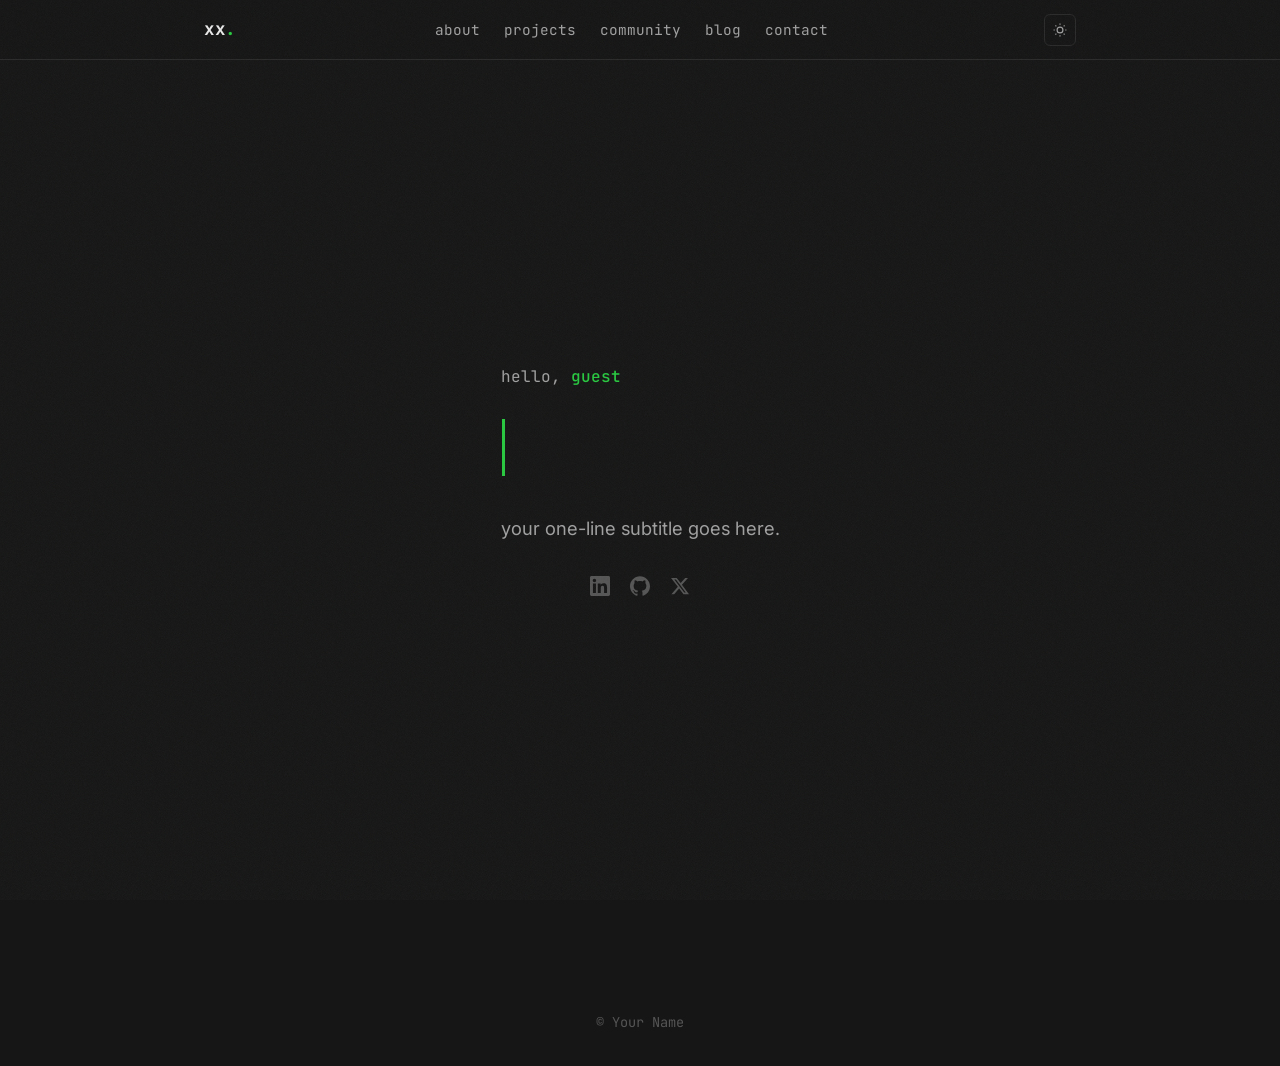
==== index.html @ 71f89a2e "Initial release of portfolio theme" ====
<!DOCTYPE html>
<html lang="en">

<head>
  <meta charset="UTF-8" />
  <link rel="icon" type="image/png" href="/public/favicon.png" />
  <link rel="apple-touch-icon" href="/public/favicon.png" />
  <meta name="viewport" content="width=device-width, initial-scale=1.0" />

  <!-- Primary Meta Tags -->
  <!-- REPLACE: Update title, description, and og:url with your info -->
  <title>Your Name | Your Title</title>
  <meta name="title" content="Your Name | Your Title" />
  <meta name="description" content="Your short bio or tagline goes here." />

  <!-- Open Graph / Facebook -->
  <meta property="og:type" content="website" />
  <meta property="og:url" content="https://www.yoursite.com" />
  <meta property="og:title" content="Your Name | Your Title" />
  <meta property="og:description" content="Your short bio or tagline goes here." />
  <meta property="og:image" content="https://www.yoursite.com/link-preview.png" />
  <meta property="og:image:width" content="1200" />
  <meta property="og:image:height" content="630" />
  <meta property="og:image:type" content="image/png" />

  <!-- Twitter -->
  <meta property="twitter:card" content="summary_large_image" />
  <meta property="twitter:url" content="https://www.yoursite.com" />
  <meta property="twitter:title" content="Your Name | Your Title" />
  <meta property="twitter:description" content="Your short bio or tagline goes here." />
  <meta property="twitter:image" content="https://www.yoursite.com/link-preview.png" />

  <!-- Fonts -->
  <link rel="preconnect" href="https://fonts.googleapis.com">
  <link rel="preconnect" href="https://fonts.gstatic.com" crossorigin>
  <link
    href="https://fonts.googleapis.com/css2?family=JetBrains+Mono:wght@300;400;500;600;700&family=Inter:wght@300;400;500;600;700&display=swap"
    rel="stylesheet">

  <link rel="stylesheet" href="styles.css">
  <script>
    (function () {
      const theme = localStorage.getItem('theme') || 'dark';
      document.documentElement.setAttribute('data-theme', theme);
    })();
  </script>
</head>

<body class="loading">
  <!-- Preloader -->
  <!-- REPLACE: Change "xx" to your initials -->
  <div id="preloader" class="preloader">
    <div class="preloader-content">
      <div class="preloader-logo">xx<span>.</span></div>
      <div class="loading-bar-container">
        <div class="loading-bar"></div>
      </div>
    </div>
  </div>

  <!-- Navbar -->
  <!-- REPLACE: Change "xx" to your initials -->
  <nav class="navbar">
    <div class="container navbar-content">
      <a href="/" class="logo">xx<span>.</span></a>

      <div class="nav-links">
        <a href="/about" class="nav-link">about</a>
        <a href="/projects" class="nav-link">projects</a>
        <a href="/community" class="nav-link">community</a>
        <a href="/blog" class="nav-link">blog</a>
        <a href="/contact" class="nav-link">contact</a>
      </div>

      <!-- Theme Toggle -->
      <button class="theme-toggle" onclick="toggleTheme()" aria-label="Toggle theme">
        <svg class="icon-moon" viewBox="0 0 24 24" fill="none" stroke="currentColor" stroke-width="2">
          <path d="M21 12.79A9 9 0 1 1 11.21 3 7 7 0 0 0 21 12.79z"></path>
        </svg>
        <svg class="icon-sun" viewBox="0 0 24 24" fill="none" stroke="currentColor" stroke-width="2">
          <circle cx="12" cy="12" r="5"></circle>
          <line x1="12" y1="1" x2="12" y2="3"></line>
          <line x1="12" y1="21" x2="12" y2="23"></line>
          <line x1="4.22" y1="4.22" x2="5.64" y2="5.64"></line>
          <line x1="18.36" y1="18.36" x2="19.78" y2="19.78"></line>
          <line x1="1" y1="12" x2="3" y2="12"></line>
          <line x1="21" y1="12" x2="23" y2="12"></line>
          <line x1="4.22" y1="19.78" x2="5.64" y2="18.36"></line>
          <line x1="18.36" y1="5.64" x2="19.78" y2="4.22"></line>
        </svg>
      </button>

      <button class="menu-toggle text-primary" id="menu-toggle" onclick="toggleMobileMenu()">
        <span class="hamburger-line"></span>
        <span class="hamburger-line"></span>
        <span class="hamburger-line"></span>
      </button>
    </div>

    <!-- Mobile Menu -->
    <div id="mobile-nav" class="mobile-nav">
      <a href="/about" class="mobile-nav-link">about</a>
      <a href="/projects" class="mobile-nav-link">projects</a>
      <a href="/community" class="mobile-nav-link">community</a>
      <a href="/blog" class="mobile-nav-link">blog</a>
      <a href="/contact" class="mobile-nav-link">contact</a>
    </div>
  </nav>

  <!-- Hero Section -->
  <section id="hero" class="hero container">
    <div class="hero-prompt">
      hello, <span id="user-ip" class="hero-ip">guest</span>
    </div>

    <h1 class="hero-title">
      <span id="typewriter-text"></span><span class="cursor"></span>
    </h1>

    <!-- REPLACE: Update your subtitle -->
    <p class="hero-subtitle">
      your one-line subtitle goes here.
    </p>

    <!-- REPLACE: Update social links -->
    <div class="hero-socials">
      <a href="https://linkedin.com/in/yourlinkedin" target="_blank" aria-label="LinkedIn">
        <svg viewBox="0 0 24 24" fill="currentColor"><path d="M20.447 20.452h-3.554v-5.569c0-1.328-.027-3.037-1.852-3.037-1.853 0-2.136 1.445-2.136 2.939v5.667H9.351V9h3.414v1.561h.046c.477-.9 1.637-1.85 3.37-1.85 3.601 0 4.267 2.37 4.267 5.455v6.286zM5.337 7.433a2.062 2.062 0 0 1-2.063-2.065 2.064 2.064 0 1 1 2.063 2.065zm1.782 13.019H3.555V9h3.564v11.452zM22.225 0H1.771C.792 0 0 .774 0 1.729v20.542C0 23.227.792 24 1.771 24h20.451C23.2 24 24 23.227 24 22.271V1.729C24 .774 23.2 0 22.222 0h.003z"/></svg>
      </a>
      <a href="https://github.com/yourgithub" target="_blank" aria-label="GitHub">
        <svg viewBox="0 0 24 24" fill="currentColor"><path d="M12 .297c-6.63 0-12 5.373-12 12 0 5.303 3.438 9.8 8.205 11.385.6.113.82-.258.82-.577 0-.285-.01-1.04-.015-2.04-3.338.724-4.042-1.61-4.042-1.61C4.422 18.07 3.633 17.7 3.633 17.7c-1.087-.744.084-.729.084-.729 1.205.084 1.838 1.236 1.838 1.236 1.07 1.835 2.809 1.305 3.495.998.108-.776.417-1.305.76-1.605-2.665-.3-5.466-1.332-5.466-5.93 0-1.31.465-2.38 1.235-3.22-.135-.303-.54-1.523.105-3.176 0 0 1.005-.322 3.3 1.23.96-.267 1.98-.399 3-.405 1.02.006 2.04.138 3 .405 2.28-1.552 3.285-1.23 3.285-1.23.645 1.653.24 2.873.12 3.176.765.84 1.23 1.91 1.23 3.22 0 4.61-2.805 5.625-5.475 5.92.42.36.81 1.096.81 2.22 0 1.606-.015 2.896-.015 3.286 0 .315.21.69.825.57C20.565 22.092 24 17.592 24 12.297c0-6.627-5.373-12-12-12"/></svg>
      </a>
      <a href="https://x.com/yourx" target="_blank" aria-label="X">
        <svg viewBox="0 0 24 24" fill="currentColor"><path d="M18.244 2.25h3.308l-7.227 8.26 8.502 11.24H16.17l-5.214-6.817L4.99 21.75H1.68l7.73-8.835L1.254 2.25H8.08l4.713 6.231zm-1.161 17.52h1.833L7.084 4.126H5.117z"/></svg>
      </a>
    </div>
  </section>

  <!-- REPLACE: Update copyright name -->
  <footer>
    <div class="container">
      <div>&copy; Your Name</div>
    </div>
  </footer>

  <script src="main.js"></script>
</body>

</html>
---- styles.css ----
/* ===================================
   CSS Variables & Theme
   =================================== */
:root {
  --bg-color: #161616;
  --surface-color: #1e1e1e;
  --text-primary: #e8e8e8;
  --text-secondary: #a0a0a0;
  --text-dim: #555555;

  --accent-color: #28c840;
  --accent-hover: #33d44d;

  --border-color: #2a2a2a;
  --border-active: #404040;

  --terminal-bg: #1a1a1a;
  --terminal-chrome: #202020;

  --font-mono: 'JetBrains Mono', 'Fira Code', monospace;
  --font-sans: 'Inter', system-ui, sans-serif;

  --spacing-xs: 0.5rem;
  --spacing-sm: 1rem;
  --spacing-md: 2rem;
  --spacing-lg: 4rem;
  --spacing-xl: 8rem;

  --container-width: 920px;

  --transition-fast: 0.1s ease;
  --transition-smooth: 0.3s ease;
}

/* Light Theme */
[data-theme="light"] {
  --bg-color: #fafafa;
  --surface-color: #ffffff;
  --text-primary: #1a1a1a;
  --text-secondary: #555555;
  --text-dim: #999999;

  --accent-color: #1a9e32;
  --accent-hover: #158a2a;

  --border-color: #e5e5e5;
  --border-active: #d4d4d4;

  --terminal-bg: #1a1a2e;
  --terminal-chrome: #141425;
}

/* ===================================
   Theme Toggle Button
   =================================== */
.theme-toggle {
  width: 32px;
  height: 32px;
  border-radius: 6px;
  background: transparent;
  border: 1px solid var(--border-color);
  cursor: pointer;
  display: flex;
  align-items: center;
  justify-content: center;
  transition: var(--transition-fast);
  color: var(--text-secondary);
  margin-left: 1rem;
  flex-shrink: 0;
}

.theme-toggle:hover {
  border-color: var(--text-dim);
  color: var(--text-primary);
}

.theme-toggle svg {
  width: 14px;
  height: 14px;
}

.theme-toggle .icon-sun {
  display: none;
}

.theme-toggle .icon-moon {
  display: none;
}

/* Light mode: show moon (click to go dark) */
[data-theme="light"] .theme-toggle .icon-moon {
  display: block;
}

/* Dark mode: show sun (click to go light) */
[data-theme="dark"] .theme-toggle .icon-sun {
  display: block;
}

/* ===================================
   Reset & Base
   =================================== */
*,
*::before,
*::after {
  box-sizing: border-box;
  margin: 0;
  padding: 0;
}

html {
  scroll-behavior: smooth;
  font-size: 16px;
}

body {
  background-color: var(--bg-color);
  color: var(--text-primary);
  font-family: var(--font-mono);
  line-height: 1.6;
  overflow-x: hidden;
  -webkit-font-smoothing: antialiased;
  display: flex;
  flex-direction: column;
  min-height: 100vh;
  max-width: 100vw;
}

body::before {
  content: '';
  position: fixed;
  top: 0;
  left: 0;
  width: 100%;
  height: 100%;
  pointer-events: none;
  z-index: 9998;
  opacity: 0.04;
  background-image: url("data:image/svg+xml,%3Csvg viewBox='0 0 256 256' xmlns='http://www.w3.org/2000/svg'%3E%3Cfilter id='n'%3E%3CfeTurbulence type='fractalNoise' baseFrequency='0.85' numOctaves='4' stitchTiles='stitch'/%3E%3C/filter%3E%3Crect width='100%25' height='100%25' filter='url(%23n)'/%3E%3C/svg%3E");
  background-repeat: repeat;
  background-size: 180px 180px;
}

html {
  overflow-x: hidden;
}

a {
  text-decoration: none;
  color: inherit;
  transition: var(--transition-fast);
}

ul,
ol {
  list-style: none;
}

button {
  background: none;
  border: none;
  font-family: inherit;
  cursor: pointer;
  color: inherit;
}

::selection {
  background: var(--accent-color);
  color: var(--bg-color);
}

/* Custom Scrollbar */
::-webkit-scrollbar {
  width: 6px;
}

::-webkit-scrollbar-track {
  background: var(--bg-color);
}

::-webkit-scrollbar-thumb {
  background: var(--border-active);
}

::-webkit-scrollbar-thumb:hover {
  background: var(--text-secondary);
}

/* ===================================
   Utility Classes
   =================================== */
.container {
  max-width: var(--container-width);
  margin: 0 auto;
  padding: 0 1.5rem;
}

.text-accent {
  color: var(--accent-color);
}

.text-dim {
  color: var(--text-dim);
}

.text-secondary {
  color: var(--text-secondary);
}

.hidden {
  display: none !important;
}

.mono {
  font-family: var(--font-mono);
}

.sans {
  font-family: var(--font-sans);
}

.flex-center {
  display: flex;
  align-items: center;
  justify-content: center;
}

.flex-between {
  display: flex;
  align-items: center;
  justify-content: space-between;
}

/* ===================================
   Navbar
   =================================== */
.navbar {
  position: fixed;
  top: 0;
  left: 0;
  width: 100%;
  height: 60px;
  background: rgba(22, 22, 22, 0.9);
  backdrop-filter: blur(10px);
  border-bottom: 1px solid var(--border-color);
  z-index: 1000;
  display: flex;
  align-items: center;
}

[data-theme="light"] .navbar {
  background: rgba(250, 250, 250, 0.85);
}

.navbar-content {
  width: 100%;
  display: flex;
  justify-content: space-between;
  align-items: center;
}

.logo {
  font-weight: 700;
  font-size: 1.1rem;
  letter-spacing: -0.5px;
}

.logo span {
  color: var(--accent-color);
}

.nav-links {
  display: flex;
  gap: 1.5rem;
}

.nav-link {
  font-size: 0.9rem;
  color: var(--text-secondary);
  position: relative;
}

.nav-link:hover {
  color: var(--text-primary);
}

.nav-link.active {
  color: var(--accent-color);
}


/* Mobile Menu */
.menu-toggle {
  display: none;
  width: 24px;
  height: 18px;
  position: relative;
  flex-shrink: 0;
  cursor: pointer;
}

.hamburger-line {
  display: block;
  width: 100%;
  height: 2px;
  background: var(--text-primary);
  border-radius: 1px;
  position: absolute;
  left: 0;
  transition: transform 0.3s ease, opacity 0.2s ease;
}

.hamburger-line:nth-child(1) { top: 0; }
.hamburger-line:nth-child(2) { top: 8px; }
.hamburger-line:nth-child(3) { top: 16px; }

/* Animate to X */
.menu-toggle.active .hamburger-line:nth-child(1) {
  transform: translateY(8px) rotate(45deg);
}

.menu-toggle.active .hamburger-line:nth-child(2) {
  opacity: 0;
}

.menu-toggle.active .hamburger-line:nth-child(3) {
  transform: translateY(-8px) rotate(-45deg);
}

.mobile-nav {
  display: none;
}

/* ===================================
   Sub-page Content
   =================================== */
.page-content {
  padding-top: 100px;
  padding-bottom: 4rem;
  flex: 1;
  width: 100%;
}

/* ===================================
   Hero Section
   =================================== */
.hero {
  min-height: 100vh;
  display: flex;
  flex-direction: column;
  justify-content: center;
  padding-top: 60px;
}

.hero-prompt {
  font-size: 1rem;
  margin-bottom: 1.5rem;
  color: var(--text-secondary);
}

.hero-ip {
  color: var(--accent-color);
  font-weight: 500;
}

.hero-title {
  font-size: clamp(2.5rem, 6vw, 4.5rem);
  font-weight: 700;
  line-height: 1.05;
  margin-bottom: 1.5rem;
  letter-spacing: -2px;
}

.cursor {
  display: inline-block;
  width: 3px;
  height: 0.8em;
  background-color: var(--accent-color);
  animation: blink 1s step-end infinite;
  vertical-align: baseline;
  margin-left: 0.1rem;
}

@keyframes blink {
  0%, 100% { opacity: 1; }
  50% { opacity: 0; }
}

.hero-subtitle {
  font-family: var(--font-sans);
  color: var(--text-secondary);
  max-width: 560px;
  font-size: 1.15rem;
  line-height: 1.7;
}

.hero-socials {
  display: flex;
  justify-content: center;
  gap: 1.25rem;
  margin-top: 2rem;
}

.hero-socials a {
  color: var(--text-dim);
  transition: color 0.2s ease, transform 0.2s ease;
  display: flex;
}

.hero-socials a:hover {
  color: var(--text-primary);
  transform: translateY(-2px);
}

.hero-socials svg {
  width: 20px;
  height: 20px;
}

/* ===================================
   Section Styles
   =================================== */
section {
  padding: var(--spacing-lg) 0;
}

.bash-cmd {
  font-size: 0.95rem;
  color: var(--accent-color);
  margin-bottom: var(--spacing-md);
  font-family: var(--font-mono);
  display: flex;
  flex-wrap: wrap;
  align-items: baseline;
  gap: 0.25rem 0.75rem;
}

.section-header {
  margin-bottom: var(--spacing-md);
  display: flex;
  align-items: baseline;
}

.section-title {
  font-size: 1.5rem;
  font-weight: 700;
  color: var(--text-primary);
  margin-right: 1rem;
}

.section-path {
  color: var(--text-dim);
  font-size: 0.9rem;
}

/* ===================================
   About
   =================================== */
.about-content {
  font-family: var(--font-sans);
  color: var(--text-secondary);
  font-size: 1.1rem;
  line-height: 1.8;
}

.about-content p {
  margin-bottom: 1.5rem;
}


.section-subtitle {
  font-family: var(--font-sans);
  color: var(--text-secondary);
  font-size: 1.05rem;
  line-height: 1.7;
  margin-bottom: 1.5rem;
  margin-top: -0.5rem;
}

/* ===================================
   Page Heading — Shared Minimal
   =================================== */
.page-heading {
  font-size: 1.6rem;
  font-weight: 700;
  color: var(--text-primary);
  margin-bottom: 0.4rem;
  letter-spacing: -0.5px;
}

.page-subtitle {
  font-family: var(--font-sans);
  color: var(--text-secondary);
  font-size: 1.05rem;
  line-height: 1.7;
  margin-bottom: 2.5rem;
}

/* ===================================
   Projects — Minimal List
   =================================== */
.projects-list {
  display: flex;
  flex-direction: column;
}

.project-item {
  display: block;
  padding: 0.85rem 0;
  text-decoration: none;
  color: inherit;
}

.project-name {
  font-size: 1rem;
  font-weight: 600;
  color: var(--text-primary);
  margin-bottom: 0.15rem;
  transition: color 0.15s ease;
}

.project-name::after {
  content: ' \2197';
  font-size: 0.75em;
  color: var(--text-dim);
  transition: color 0.15s ease;
}

.project-item:hover .project-name {
  color: var(--accent-color);
}

.project-item:hover .project-name::after {
  color: var(--accent-color);
}

.project-desc {
  font-family: var(--font-sans);
  font-size: 0.95rem;
  color: var(--text-secondary);
  line-height: 1.6;
  margin: 0;
}

/* ===================================
   Community
   =================================== */
.community-list {
  border-top: 1px solid var(--border-color);
}

.community-row {
  display: flex;
  align-items: center;
  gap: 1rem;
  padding: 1rem 0;
  border-bottom: 1px solid var(--border-color);
  text-decoration: none;
  color: inherit;
  transition: padding 0.25s ease;
}

.community-row:hover {
  padding-left: 0.75rem;
}

.community-row:hover .community-row-title {
  color: var(--accent-color);
}

.community-row:hover .community-icon {
  color: var(--accent-color);
}

.community-icon {
  width: 20px;
  height: 20px;
  flex-shrink: 0;
  color: var(--text-dim);
  transition: color 0.2s ease;
}

.community-row-body {
  display: flex;
  align-items: baseline;
  gap: 0.5rem;
  min-width: 0;
}

.community-row-title {
  font-size: 1rem;
  font-weight: 600;
  color: var(--text-primary);
  transition: color 0.2s ease;
  white-space: nowrap;
}

.community-row-handle {
  font-size: 0.85rem;
  color: var(--text-dim);
  margin-left: auto;
}


/* ===================================
   Blog CTA (Homepage)
   =================================== */
.blog-cta {
  margin-top: 1.25rem;
}

.blog-cta-text {
  font-family: var(--font-sans);
  color: var(--text-secondary);
  font-size: 1.15rem;
  line-height: 1.7;
  margin-bottom: 1.5rem;
}

.blog-cta-btn {
  display: inline-block;
  font-family: var(--font-mono);
  font-size: 0.95rem;
  color: var(--accent-color);
  border: 1px solid var(--accent-color);
  padding: 0.65rem 1.3rem;
  transition: background 0.2s ease, color 0.2s ease;
}

.blog-cta-btn:hover {
  background: var(--accent-color);
  color: var(--bg-color);
}

/* ===================================
   Blog List
   =================================== */
.blog-list {
  display: flex;
  flex-direction: column;
}

.blog-row {
  display: flex;
  align-items: baseline;
  padding: 0.6rem 0;
}

.blog-date {
  width: 100px;
  flex-shrink: 0;
  font-size: 0.85rem;
  color: var(--text-dim);
}

.blog-title {
  font-size: 1rem;
  font-weight: 500;
  color: var(--text-primary);
  transition: color 0.15s ease;
  border-bottom: 1px solid transparent;
}

.blog-row:hover .blog-title {
  color: var(--accent-color);
  border-bottom-color: var(--accent-color);
}

/* ===================================
   Contact
   =================================== */
.contact-prose {
  font-family: var(--font-sans);
  color: var(--text-secondary);
  font-size: 1.1rem;
  line-height: 1.8;
  margin-top: 1.25rem;
}

.contact-prose a {
  color: var(--accent-color);
  text-decoration: none;
  border-bottom: 1px solid transparent;
  transition: border-color 0.2s ease;
}

.contact-prose a:hover {
  border-color: var(--accent-color);
}

/* Keep contact-value for blog share links */
.contact-value {
  font-size: 1.1rem;
  color: var(--text-primary);
}

.contact-value:hover {
  color: var(--accent-color);
  text-decoration: underline;
}

/* ===================================
   Footer
   =================================== */
footer {
  padding: 3rem 0 2rem 0;
  font-size: 0.85rem;
  color: var(--text-dim);
  text-align: center;
  margin-top: 4rem;
}

/* Blog page footer - more space from share section */
.blog-post-wrapper+footer,
article+footer {
  margin-top: 0;
  /* Share section handles spacing */
}

/* ===================================
   Responsive
   =================================== */
@media (max-width: 768px) {
  .nav-links {
    display: none !important;
  }

  .menu-toggle {
    display: block;
  }

  .theme-toggle {
    margin-left: auto;
    margin-right: 0.75rem;
  }

  /* Projects mobile */

  /* Community mobile */
  .community-row-handle {
    display: none;
  }

  /* Contact mobile */
  .contact-prose {
    font-size: 1rem;
  }

  .blog-row {
    flex-direction: column;
    gap: 0.25rem;
  }

  .blog-date {
    width: auto;
  }

  /* Mobile Nav */
  .menu-toggle {
    display: block;
  }

  .mobile-nav {
    display: block;
    position: fixed;
    top: 60px;
    right: 0;
    width: auto;
    min-width: 160px;
    background: var(--bg-color);
    border: 1px solid var(--border-color);
    border-top: none;
    padding: 0.5rem 0;
    max-height: 0;
    overflow: hidden;
    opacity: 0;
    transform: translateY(-8px);
    transition: max-height 0.3s ease, opacity 0.2s ease, transform 0.3s ease;
    z-index: 999;
    pointer-events: none;
  }

  .mobile-nav.open {
    max-height: 300px;
    opacity: 1;
    transform: translateY(0);
    pointer-events: auto;
  }

  .mobile-nav-link {
    display: block;
    padding: 0.6rem 1.25rem;
    font-size: 0.9rem;
    color: var(--text-secondary);
    transition: color 0.15s ease, background 0.15s ease;
  }

  .mobile-nav-link:hover,
  .mobile-nav-link:active {
    color: var(--accent-color);
    background: var(--surface-color);
  }

  /* Blog Post Mobile Fixes */
  .blog-post-wrapper {
    padding-left: 1.25rem;
    padding-right: 1.25rem;
    padding-bottom: 1rem;
    padding-top: 80px;
    max-width: 100%;
    overflow-x: hidden;
  }

  .post-content {
    max-width: 100%;
    overflow-x: hidden;
    word-wrap: break-word;
  }

  .post-content h1 {
    font-size: 1.4rem;
    line-height: 1.35;
    margin-bottom: 1.75rem;
    word-wrap: break-word;
  }

  .post-content h2 {
    font-size: 1.15rem;
    margin-top: 2.25rem;
    margin-bottom: 0.75rem;
  }

  .post-content h3 {
    font-size: 1.05rem;
    margin-top: 1.75rem;
  }

  .post-content blockquote {
    padding: 0.75rem 1rem;
    margin: 1.25rem 0;
    font-size: 0.98rem;
  }

  .post-content ul,
  .post-content ol {
    margin-left: 0.5rem;
    padding-left: 1.25rem;
    font-size: 1rem;
  }

  .post-content p {
    font-size: 1.02rem;
    line-height: 1.8;
  }

  .post-content > p:first-child {
    font-size: 1.05rem;
  }

  .post-content pre {
    padding: 1rem;
    font-size: 0.78rem;
    max-width: 100%;
    white-space: pre-wrap;
    word-wrap: break-word;
    overflow-x: auto;
    margin-left: 0;
    margin-right: 0;
  }

  .post-content code {
    font-size: 0.8rem;
    word-break: break-word;
  }

  /* Share section mobile fix */
  .share-section {
    margin-top: 2.5rem;
    margin-bottom: 2.5rem;
    padding-top: 1.5rem;
    padding-bottom: 2rem;
  }

  .share-links {
    gap: 1rem;
  }

  /* Footer spacing on mobile */
  footer {
    margin-top: 2rem;
    padding: 2rem 1rem;
  }

  /* Better code block handling on mobile */
  .post-content pre,
  .post-content code {
    max-width: 100%;
    overflow-x: auto;
    word-break: break-word;
  }

  /* Mobile text sizing — prevent distortion from larger desktop sizes */
  .hero-subtitle {
    font-size: 1rem;
    line-height: 1.6;
  }

  .about-content {
    font-size: 1rem;
  }

  .section-subtitle {
    font-size: 0.95rem;
  }

  .blog-cta-text {
    font-size: 1rem;
  }

  .project-name {
    font-size: 0.95rem;
  }

  .project-desc {
    font-size: 0.9rem;
  }

  .community-row-title {
    font-size: 0.9rem;
  }

  .bash-cmd {
    font-size: 0.85rem;
  }

  .blog-title {
    font-size: 1rem;
  }

  .blog-cta-btn {
    font-size: 0.85rem;
    padding: 0.55rem 1.1rem;
  }

  .more-projects-link {
    font-size: 0.85rem;
  }

  .hero-prompt {
    font-size: 0.85rem;
  }

  /* Mentorship page mobile fix */
  .about-grid {
    grid-template-columns: 1fr;
  }
}

/* Tablet breakpoint */
@media (max-width: 1024px) and (min-width: 769px) {
  .share-section {
    margin-top: 3rem;
    margin-bottom: 3rem;
    padding-top: 2rem;
    padding-bottom: 2rem;
  }

  .blog-post-wrapper {
    padding-left: 2rem;
    padding-right: 2rem;
    max-width: 640px;
  }

  .post-content p {
    font-size: 1.05rem;
    line-height: 1.8;
  }

  .post-content pre {
    font-size: 0.85rem;
  }

  footer {
    margin-top: 3rem;
  }
}

/* ===================================
   Blog Post Page
   =================================== */
.blog-post-wrapper {
  padding-top: 100px;
  max-width: 680px;
  margin: 0 auto;
  min-height: calc(100vh - 80px);
  padding-left: 1.5rem;
  padding-right: 1.5rem;
  overflow-x: hidden;
}

.post-content {
  overflow-x: hidden;
  word-wrap: break-word;
}

.back-link {
  display: inline-block;
  margin-bottom: 2rem;
  font-size: 0.9rem;
  color: var(--accent-color);
  font-family: var(--font-mono);
}

.back-link:hover {
  color: var(--accent-hover);
}

.post-meta {
  margin-bottom: 0.75rem;
  color: var(--text-dim);
  font-size: 0.9rem;
}

.post-content h1 {
  font-size: 1.85rem;
  margin-bottom: 2.5rem;
  line-height: 1.3;
  letter-spacing: -0.02em;
}

.post-content h2 {
  font-size: 1.4rem;
  margin-top: 3rem;
  margin-bottom: 1rem;
  color: var(--text-primary);
  letter-spacing: -0.01em;
}

.post-content h3 {
  font-size: 1.2rem;
  margin-top: 2.25rem;
  margin-bottom: 0.75rem;
  color: var(--text-primary);
}

.post-content blockquote {
  margin: 1.75rem 0;
  padding: 1rem 1.5rem;
  border-left: 3px solid var(--accent-color);
  background: var(--surface-color);
  color: var(--text-secondary);
  font-style: italic;
  border-radius: 0 4px 4px 0;
  font-size: 1.05rem;
  line-height: 1.75;
}

.post-content ul,
.post-content ol {
  margin: 1rem 0 1.75rem 1.25rem;
  padding-left: 1.25rem;
  color: var(--text-secondary);
  line-height: 1.85;
  font-family: var(--font-sans);
  font-size: 1.08rem;
}

.post-content ul {
  list-style-type: disc;
}

.post-content ol {
  list-style-type: decimal;
}

.post-content li {
  margin-bottom: 0.6rem;
  padding-left: 0.25rem;
}

.post-content li:last-child {
  margin-bottom: 0;
}

.post-content p {
  margin-bottom: 1.6rem;
  font-family: var(--font-sans);
  color: var(--text-secondary);
  font-size: 1.08rem;
  line-height: 1.85;
  letter-spacing: 0.01em;
}

.post-content a {
  color: var(--accent-color);
  text-decoration: none;
  border-bottom: 1px solid transparent;
  transition: border-color 0.2s ease;
}

.post-content a:hover {
  border-bottom-color: var(--accent-color);
}

.post-content code {
  background: var(--surface-color);
  border: 1px solid var(--border-color);
  padding: 0.15rem 0.4rem;
  font-size: 0.88em;
  color: var(--accent-color);
  border-radius: 3px;
}

.post-content pre {
  background: var(--surface-color);
  border: 1px solid var(--border-color);
  padding: 1.25rem 1.5rem;
  overflow-x: auto;
  margin-bottom: 1.75rem;
  max-width: 100%;
  white-space: pre-wrap;
  word-wrap: break-word;
  border-radius: 4px;
  font-size: 0.9rem;
  line-height: 1.6;
}

.post-content pre code {
  background: none;
  border: none;
  padding: 0;
  color: var(--text-primary);
  border-radius: 0;
}

/* Smooth first paragraph — slightly larger intro */
.post-content > p:first-child {
  font-size: 1.15rem;
  line-height: 1.9;
  color: var(--text-primary);
}

/* Share Section */
.share-section {
  margin-top: 4rem;
  margin-bottom: 4rem;
  padding-top: 2.5rem;
  padding-bottom: 3rem;
  border-top: 1px solid var(--border-color);
}

.share-label {
  font-size: 0.85rem;
  margin-bottom: 1rem;
}

/* Share Links */
.share-links {
  display: flex;
  flex-wrap: wrap;
  gap: 1.25rem;
  align-items: center;
}

.share-icon {
  display: flex;
  align-items: center;
  justify-content: center;
  color: var(--text-dim);
  transition: color 0.2s ease, transform 0.2s ease;
}

.share-icon svg {
  width: 22px;
  height: 22px;
}

.share-icon:hover {
  color: var(--accent-color);
  transform: translateY(-2px);
}

/* ===================================
   Preloader
   =================================== */
.preloader {
  position: fixed;
  top: 0;
  left: 0;
  width: 100vw;
  height: 100vh;
  background: var(--bg-color);
  z-index: 9999;
  display: flex;
  align-items: center;
  justify-content: center;
  transition: transform 0.8s cubic-bezier(0.76, 0, 0.24, 1);
}

.preloader.loaded {
  transform: translateY(-100%);
}

body.loading {
  overflow: hidden;
}

.preloader-content {
  text-align: center;
}

.preloader-logo {
  font-family: var(--font-mono);
  font-size: 2.5rem;
  font-weight: 700;
  color: var(--text-primary);
  letter-spacing: 2px;
  margin-bottom: 1.5rem;
  padding-left: 0.35em;
  opacity: 0;
  animation: preloaderFadeIn 0.5s ease forwards;
}

.preloader-logo span {
  color: var(--accent-color);
}

@keyframes preloaderFadeIn {
  from { opacity: 0; transform: translateY(8px); }
  to { opacity: 1; transform: translateY(0); }
}

.loading-bar-container {
  width: 160px;
  max-width: 60vw;
  height: 2px;
  background: var(--border-color);
  margin: 0 auto;
  overflow: hidden;
  border-radius: 1px;
  opacity: 0;
  animation: preloaderFadeIn 0.4s ease 0.3s forwards;
}

.loading-bar {
  height: 100%;
  width: 0%;
  background: var(--accent-color);
  transition: width 0.5s ease;
}

/* ===================================
   Section Reveal Animation
   =================================== */
.section-reveal {
  opacity: 0;
  transform: translateY(30px);
  transition: opacity 0.7s cubic-bezier(0.4, 0, 0.2, 1),
              transform 0.7s cubic-bezier(0.4, 0, 0.2, 1);
}

.section-reveal.visible {
  opacity: 1;
  transform: translateY(0);
}

/* ===================================
   More Projects Link
   =================================== */
.more-projects-link {
  display: inline-block;
  margin-top: 1.5rem;
  font-size: 0.95rem;
  color: var(--text-secondary);
  font-family: var(--font-mono);
}

.more-projects-link:hover {
  color: var(--accent-color);
}

/* ===================================
   Urdu Text
   =================================== */
.urdu {
  font-family: 'Noto Nastaliq Urdu', serif;
  unicode-bidi: isolate;
  direction: rtl;
  display: inline-block;
  line-height: 2;
}

.urdu-aside {
  font-family: 'Noto Nastaliq Urdu', serif;
  unicode-bidi: isolate;
  direction: rtl;
  display: block;
  text-align: right;
  color: var(--text-dim);
  font-size: 0.95rem;
  line-height: 2.2;
  margin-top: 0.25rem;
}
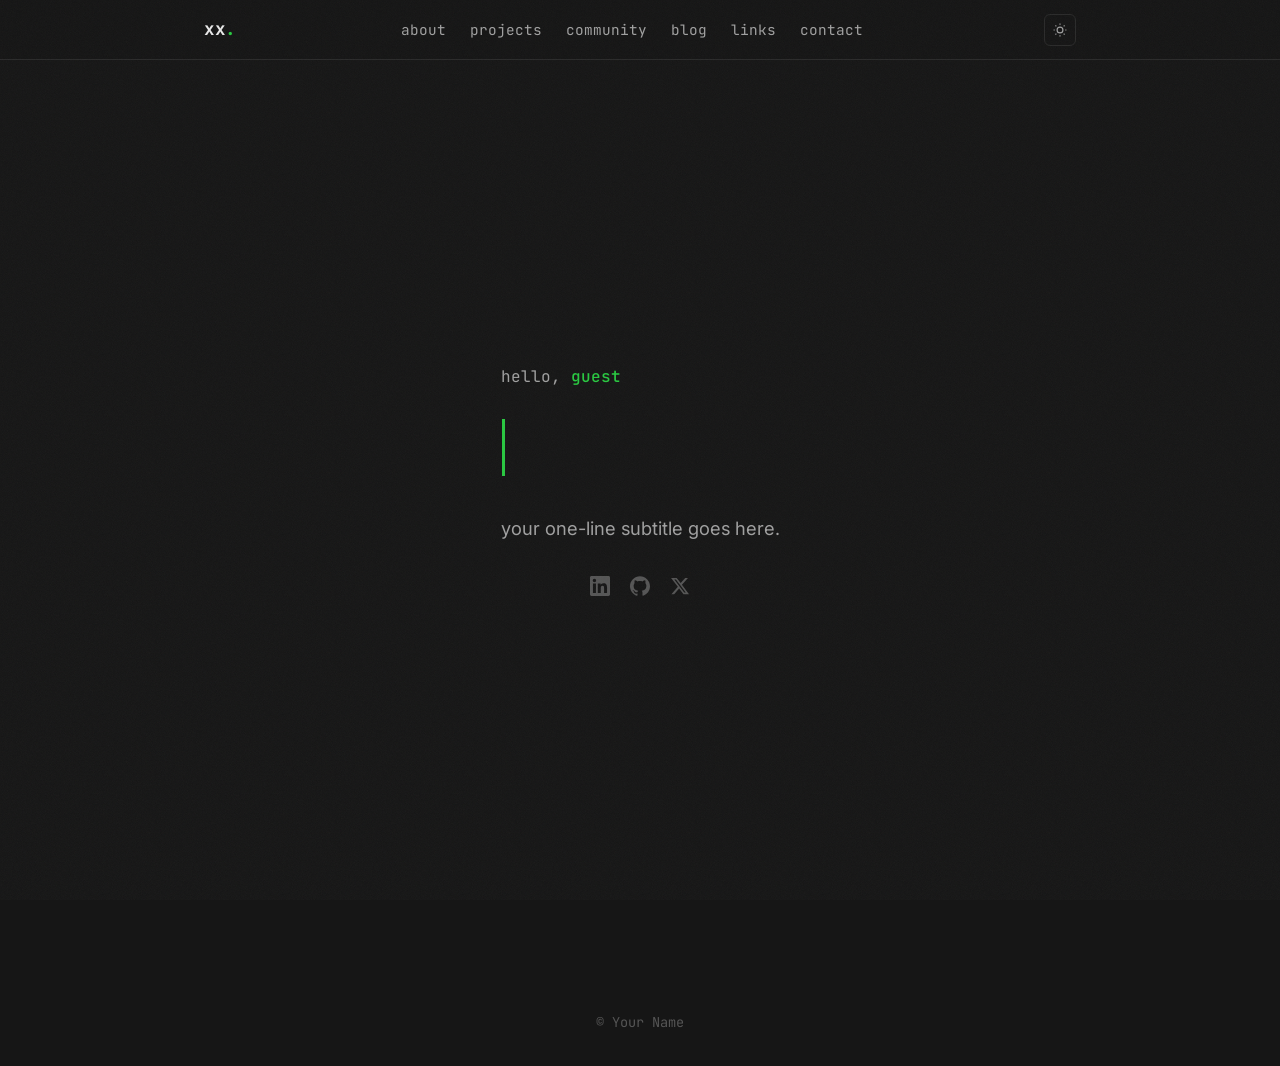
==== commit 6d3b84a3: "Add links page with shortlink directory" ====
--- a/index.html
+++ b/index.html
@@ -69,6 +69,7 @@
         <a href="/projects" class="nav-link">projects</a>
         <a href="/community" class="nav-link">community</a>
         <a href="/blog" class="nav-link">blog</a>
+        <a href="/links" class="nav-link">links</a>
         <a href="/contact" class="nav-link">contact</a>
       </div>
 
@@ -103,6 +104,7 @@
       <a href="/projects" class="mobile-nav-link">projects</a>
       <a href="/community" class="mobile-nav-link">community</a>
       <a href="/blog" class="mobile-nav-link">blog</a>
+      <a href="/links" class="mobile-nav-link">links</a>
       <a href="/contact" class="mobile-nav-link">contact</a>
     </div>
   </nav>
--- a/styles.css
+++ b/styles.css
@@ -540,6 +540,42 @@
   color: var(--text-secondary);
   line-height: 1.6;
   margin: 0;
+}
+
+/* ===================================
+   Links
+   =================================== */
+.links-list {
+  margin-top: 1.5rem;
+  border-top: 1px solid var(--border-color);
+}
+
+.links-row {
+  display: flex;
+  align-items: baseline;
+  gap: 1.25rem;
+  padding: 0.5rem 0;
+  border-bottom: 1px solid var(--border-color);
+  text-decoration: none;
+  color: inherit;
+  transition: padding-left 0.2s ease;
+}
+
+.links-row:hover {
+  padding-left: 0.5rem;
+}
+
+.links-slug {
+  color: var(--accent-color);
+  font-size: 0.9rem;
+  min-width: 160px;
+  flex-shrink: 0;
+  transition: color 0.2s ease;
+}
+
+.links-desc {
+  color: var(--text-secondary);
+  font-size: 0.85rem;
 }
 
 /* ===================================
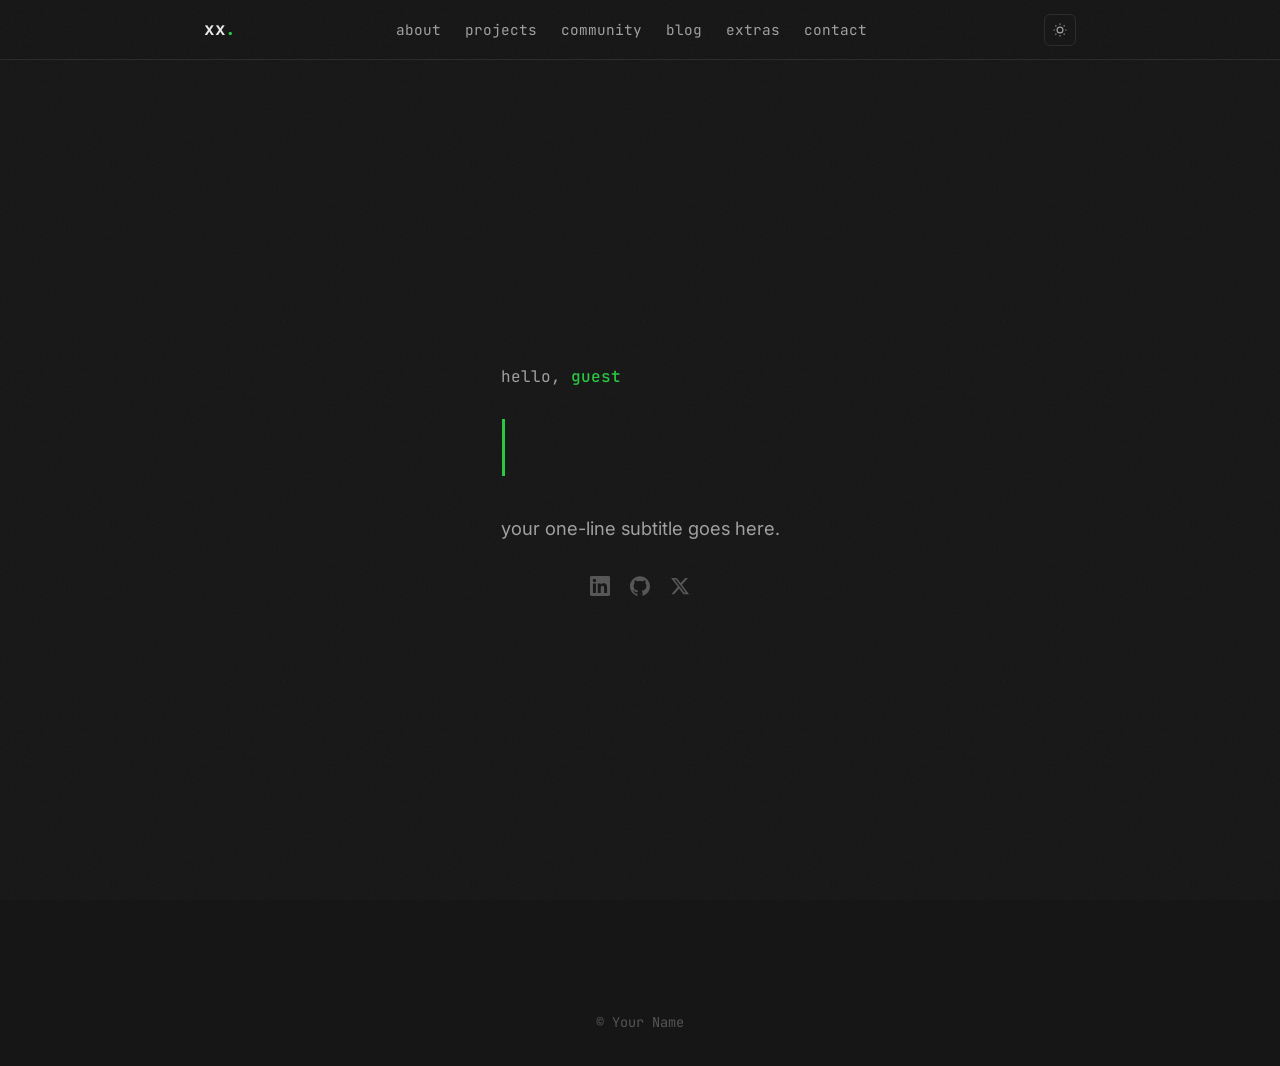
==== commit 442f009c: "Rename links to extras, add compilations and pages sections" ====
--- a/index.html
+++ b/index.html
@@ -69,7 +69,7 @@
         <a href="/projects" class="nav-link">projects</a>
         <a href="/community" class="nav-link">community</a>
         <a href="/blog" class="nav-link">blog</a>
-        <a href="/links" class="nav-link">links</a>
+        <a href="/extras" class="nav-link">extras</a>
         <a href="/contact" class="nav-link">contact</a>
       </div>
 
@@ -104,7 +104,7 @@
       <a href="/projects" class="mobile-nav-link">projects</a>
       <a href="/community" class="mobile-nav-link">community</a>
       <a href="/blog" class="mobile-nav-link">blog</a>
-      <a href="/links" class="mobile-nav-link">links</a>
+      <a href="/extras" class="mobile-nav-link">extras</a>
       <a href="/contact" class="mobile-nav-link">contact</a>
     </div>
   </nav>
